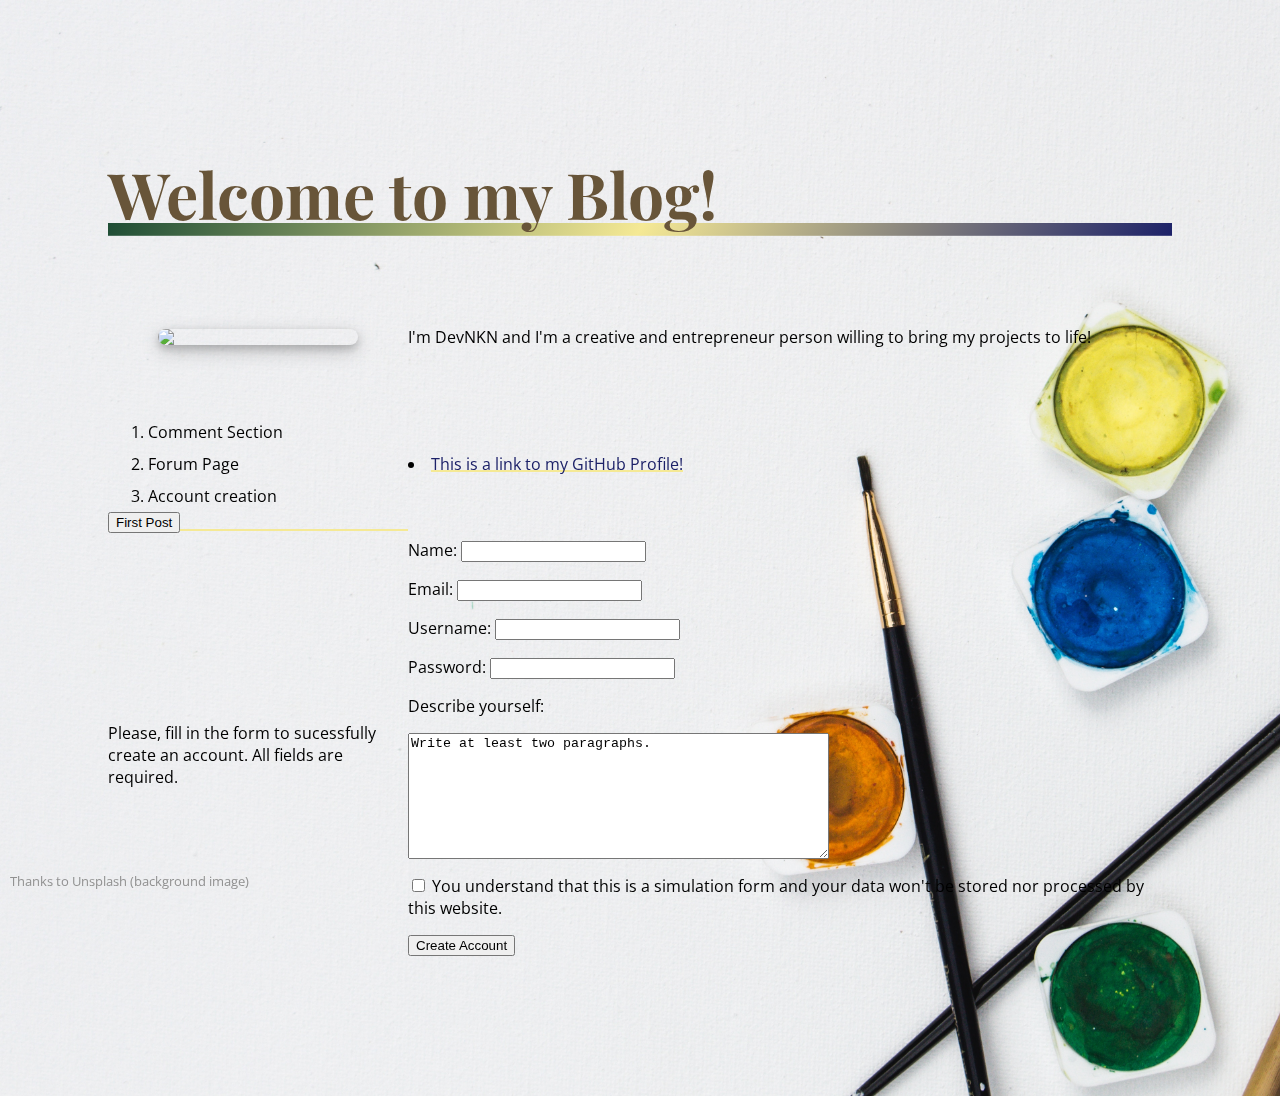
==== index.html @ 15b54385 "Bug Fixes" ====
<html>
    
    <head>
        <title>DevNKN's Blog</title>
        <link rel="stylesheet" href="style.css">
    </head>
  
  <h1> Welcome to my Blog! </h1>

  <body>
    I'm DevNKN and I'm a creative and entrepreneur person willing to bring my projects to life! 
  </body>
  
  <img src="https://avatars.githubusercontent.com/u/93043751?v=4">
  
    <body>
  
  <ol>
    <li>Comment Section</li>
    <li>Forum Page</li>
    <li>Account creation</li>
</ol>
  
  <li><a href="https://github.com/DevNKN">This is a link to my GitHub Profile!</a></li>
    
    <a href="@ PostOne.html">
    <button>First Post</button>
</a>
   
    <ion-icon name="chatbox-ellipses-outline"></ion-icon>
    
    </body>

<body>

<p> Please, fill in the form to sucessfully create an account. All fields are required.</p>

<form>

<p>
Name:

<input text="name" type="text" name="Name" required minimum="4" maximum="8"> 

</p>
<p>
Email:

<input type="email" name="Email" required character="@">  

</p>
<p>

Username: 

<input type="username" name="Username" rqeuired character="@"> 
</p>
<p>

Password:

<input type="password" name="Password" rquired minimum="8" maximum="12"> 
</p>


<p>
Describe yourself:
</p>

    <p>
<textarea id="description" name="Description" rows="8" cols="50">
Write at least two paragraphs.
</textarea>
    </p>
    
    <p>
<input type="checkbox" required> You understand that this is a simulation form and your data won't be stored nor processed by this website.
</p>

<p>
<button onclick="https://devnkn.github.io/intro-html/">Create Account</button>
    </p>
    
</html>
---- style.css ----
@import url('https://fonts.googleapis.com/css?family=Permanent+Marker|Playfair+Display:900|Open+Sans');

body {
    background: #e9e9e9;
    background-image: url('background.jpg');
    background-size: cover;
    padding: 100px;
    font-family: 'Open Sans', sans-serif;
    color: #000;
    display: grid;
    align-items: center;
    grid-template-columns: 300px auto;
    background-repeat: no-repeat;
}

body:after {
    content: "Thanks to Unsplash (background image)";
    position: fixed;
    left: 0;
    bottom: 0;
    width: 100%;
    padding: 10px;
    color: #919191;
    font-size: 10pt;
}

h1 {
    grid-row-start: 1;
    grid-column-start: 1;
    grid-column-end: 3;
    color: rgb(104, 85, 57);
    font-size: 48pt;
    font-family: 'Playfair Display', sans-serif;
  
    background-image: linear-gradient(120deg, rgb(30,77,53) 0%, rgb(245, 233, 149) 50%, rgb(28, 33, 104) 100%);
    background-repeat: no-repeat;
    background-size: 100% 0.2em;
    background-position: 0 100%;
    transition: background-size 0.25s ease-in;        
}

img {
    grid-row-start: 2;
    grid-column-start: 1;
    max-width: 200px;
    max-height: 200px;
    border-radius: 10px;
    box-shadow: 0 4px 8px 0 rgba(0, 0, 0, 0.2), 0 6px 20px 0 rgba(0, 0, 0, 0.19);
    margin: 50px;
}

ul {
    list-style-type: none;
    grid-row-start: 2;
    grid-column-start: 2;
    width: 200px;
    font-size: 14pt;
} 

ul:before {
    content: 'Quick links';
    font-family: 'Permanent Marker', cursive;
    color: rgb(28, 33, 104);
    background-color: rgba(245, 233, 149, 0.5);
    font-size: 18pt;
}

li {
    padding-top: 10px;
}

a {
    color: rgb(28, 33, 104);
    display: inline-block;
    overflow: hidden;
    position: relative;
    text-decoration: none;
    vertical-align: bottom;
  }
  a:after {
    background: linear-gradient(to bottom, rgb(245, 233, 149), rgb(245, 233, 149)) center 1.08em/100% 2px no-repeat;
    content: "";
    height: 100%;
    left: 0;
    position: absolute;
    top: 0;
    width: 400%;
    will-change: transform;
    z-index: -1;
  }
  a:hover:after {
    -webkit-animation: underline-gradient 6s linear infinite;
            animation: underline-gradient 6s linear infinite;
    background-image: linear-gradient(90deg, rgba(122, 95, 255, 0.8) 15%, rgba(1, 255, 137, 0.6) 35%, rgba(122, 95, 255, 0.8) 85%);
  }
  
  @-webkit-keyframes underline-gradient {
    0% {
      -webkit-transform: translate3d(0%, 0%, 0);
              transform: translate3d(0%, 0%, 0);
    }
    100% {
      -webkit-transform: translate3d(-75%, 0%, 0);
              transform: translate3d(-75%, 0%, 0);
    }
  }
  
  @keyframes underline-gradient {
    0% {
      -webkit-transform: translate3d(0%, 0%, 0);
              transform: translate3d(0%, 0%, 0);
    }
    100% {
      -webkit-transform: translate3d(-75%, 0%, 0);
              transform: translate3d(-75%, 0%, 0);
    }
  }
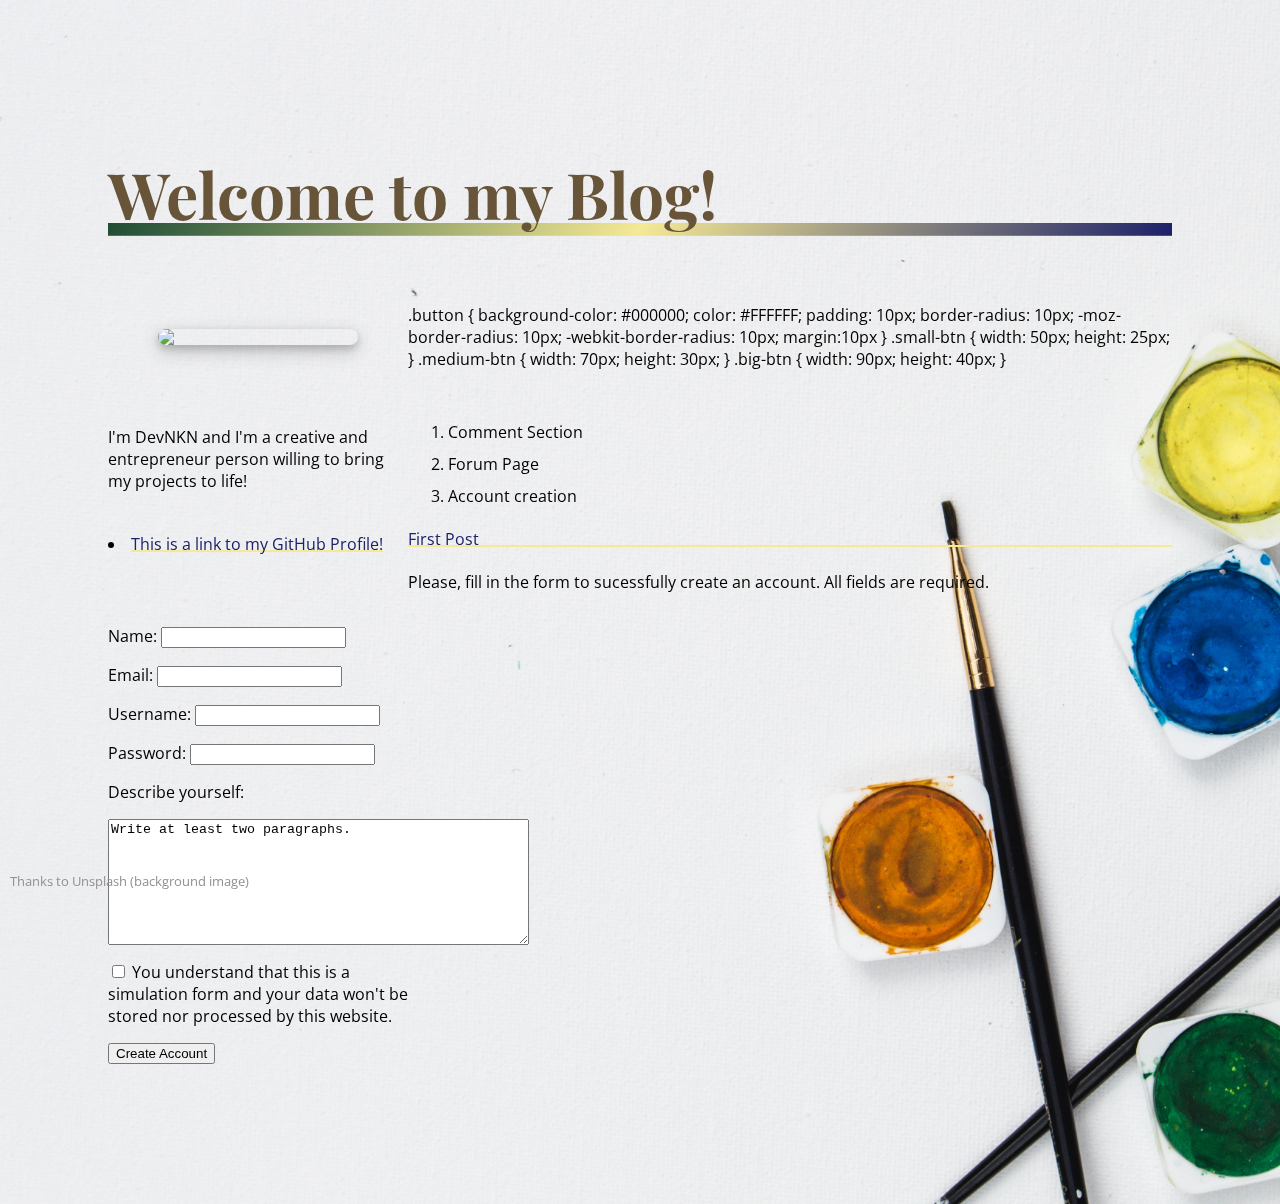
==== commit 1c04fb4f: "Style Improvements - Added Resizing" ====
--- a/index.html
+++ b/index.html
@@ -3,6 +3,30 @@
     <head>
         <title>DevNKN's Blog</title>
         <link rel="stylesheet" href="style.css">
+        .button {
+        background-color: #000000;
+        color: #FFFFFF;
+        padding: 10px;
+        border-radius: 10px;
+        -moz-border-radius: 10px;
+        -webkit-border-radius: 10px;
+        margin:10px
+    }
+    
+    .small-btn {
+        width: 50px;
+        height: 25px;
+    }
+    
+    .medium-btn {
+        width: 70px;
+        height: 30px;
+    }
+    
+    .big-btn {
+        width: 90px;
+        height: 40px;
+    }
     </head>
   
   <h1> Welcome to my Blog! </h1>
@@ -23,8 +47,8 @@
   
   <li><a href="https://github.com/DevNKN">This is a link to my GitHub Profile!</a></li>
     
-    <a href="@ PostOne.html">
-    <button>First Post</button>
+    <a href="https://devnkn.github.io/intro-html/PostOne.html">
+    <div class="button big-btn">First Post</div>
 </a>
    
     <ion-icon name="chatbox-ellipses-outline"></ion-icon>
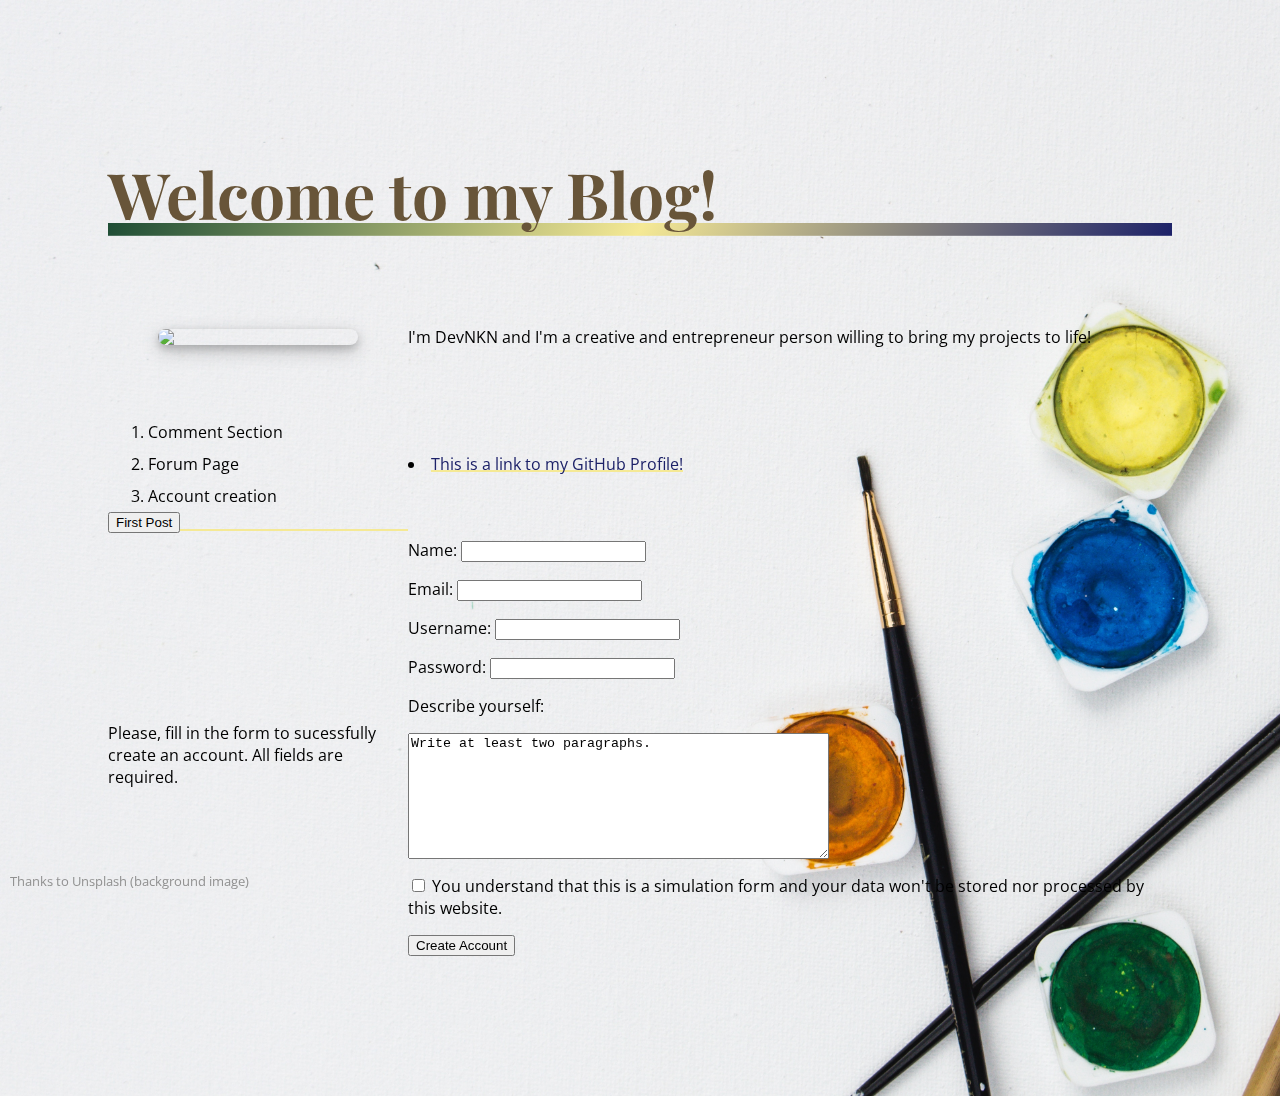
==== commit 7263f7b8: "Bug Fixes" ====
--- a/index.html
+++ b/index.html
@@ -3,30 +3,6 @@
     <head>
         <title>DevNKN's Blog</title>
         <link rel="stylesheet" href="style.css">
-        .button {
-        background-color: #000000;
-        color: #FFFFFF;
-        padding: 10px;
-        border-radius: 10px;
-        -moz-border-radius: 10px;
-        -webkit-border-radius: 10px;
-        margin:10px
-    }
-    
-    .small-btn {
-        width: 50px;
-        height: 25px;
-    }
-    
-    .medium-btn {
-        width: 70px;
-        height: 30px;
-    }
-    
-    .big-btn {
-        width: 90px;
-        height: 40px;
-    }
     </head>
   
   <h1> Welcome to my Blog! </h1>
@@ -48,7 +24,7 @@
   <li><a href="https://github.com/DevNKN">This is a link to my GitHub Profile!</a></li>
     
     <a href="https://devnkn.github.io/intro-html/PostOne.html">
-    <div class="button big-btn">First Post</div>
+        <button>First Post</button>
 </a>
    
     <ion-icon name="chatbox-ellipses-outline"></ion-icon>
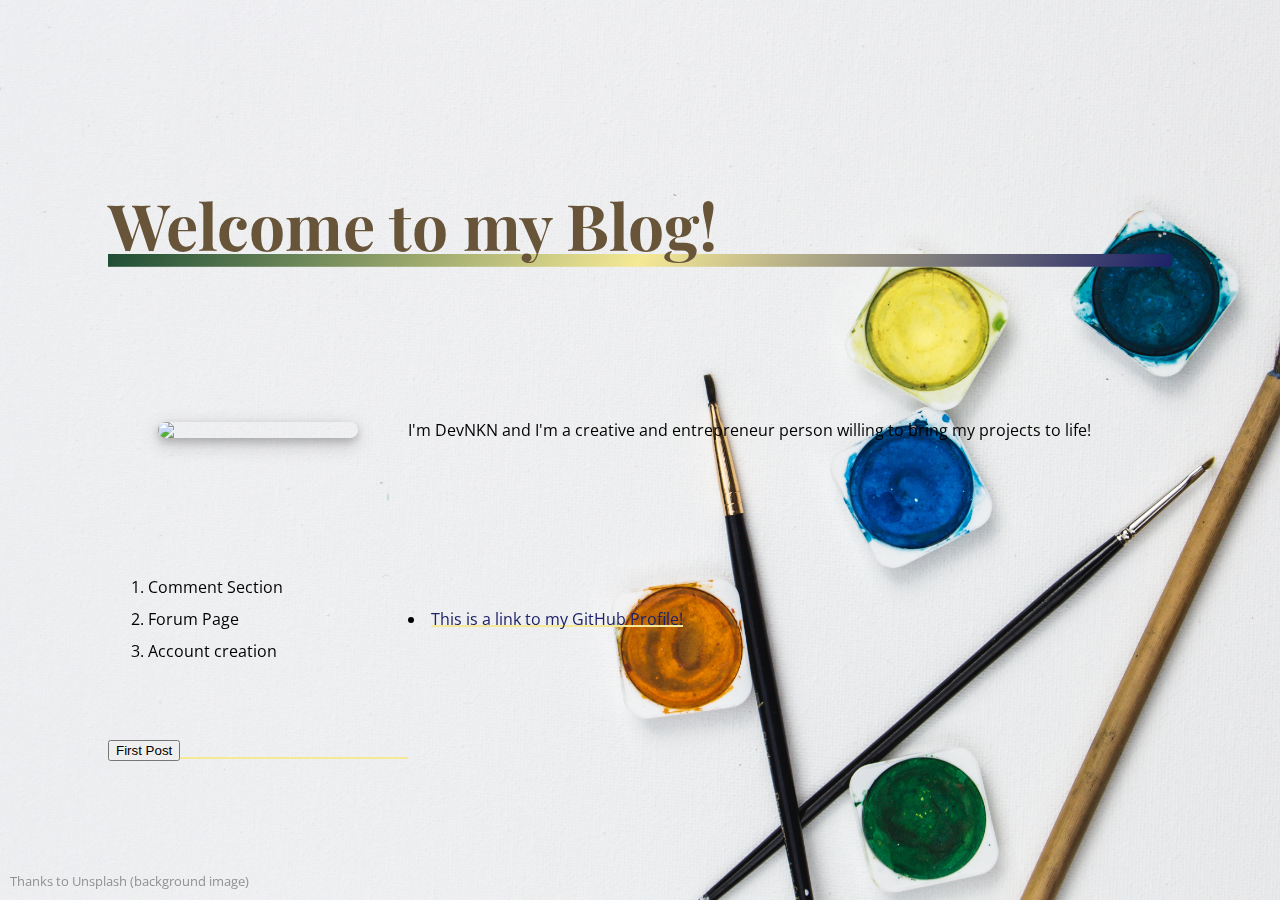
==== commit 93b4c2aa: "Bug Fixes" ====
--- a/index.html
+++ b/index.html
@@ -30,55 +30,5 @@
     <ion-icon name="chatbox-ellipses-outline"></ion-icon>
     
     </body>
-
-<body>
-
-<p> Please, fill in the form to sucessfully create an account. All fields are required.</p>
-
-<form>
-
-<p>
-Name:
-
-<input text="name" type="text" name="Name" required minimum="4" maximum="8"> 
-
-</p>
-<p>
-Email:
-
-<input type="email" name="Email" required character="@">  
-
-</p>
-<p>
-
-Username: 
-
-<input type="username" name="Username" rqeuired character="@"> 
-</p>
-<p>
-
-Password:
-
-<input type="password" name="Password" rquired minimum="8" maximum="12"> 
-</p>
-
-
-<p>
-Describe yourself:
-</p>
-
-    <p>
-<textarea id="description" name="Description" rows="8" cols="50">
-Write at least two paragraphs.
-</textarea>
-    </p>
-    
-    <p>
-<input type="checkbox" required> You understand that this is a simulation form and your data won't be stored nor processed by this website.
-</p>
-
-<p>
-<button onclick="https://devnkn.github.io/intro-html/">Create Account</button>
-    </p>
     
 </html>
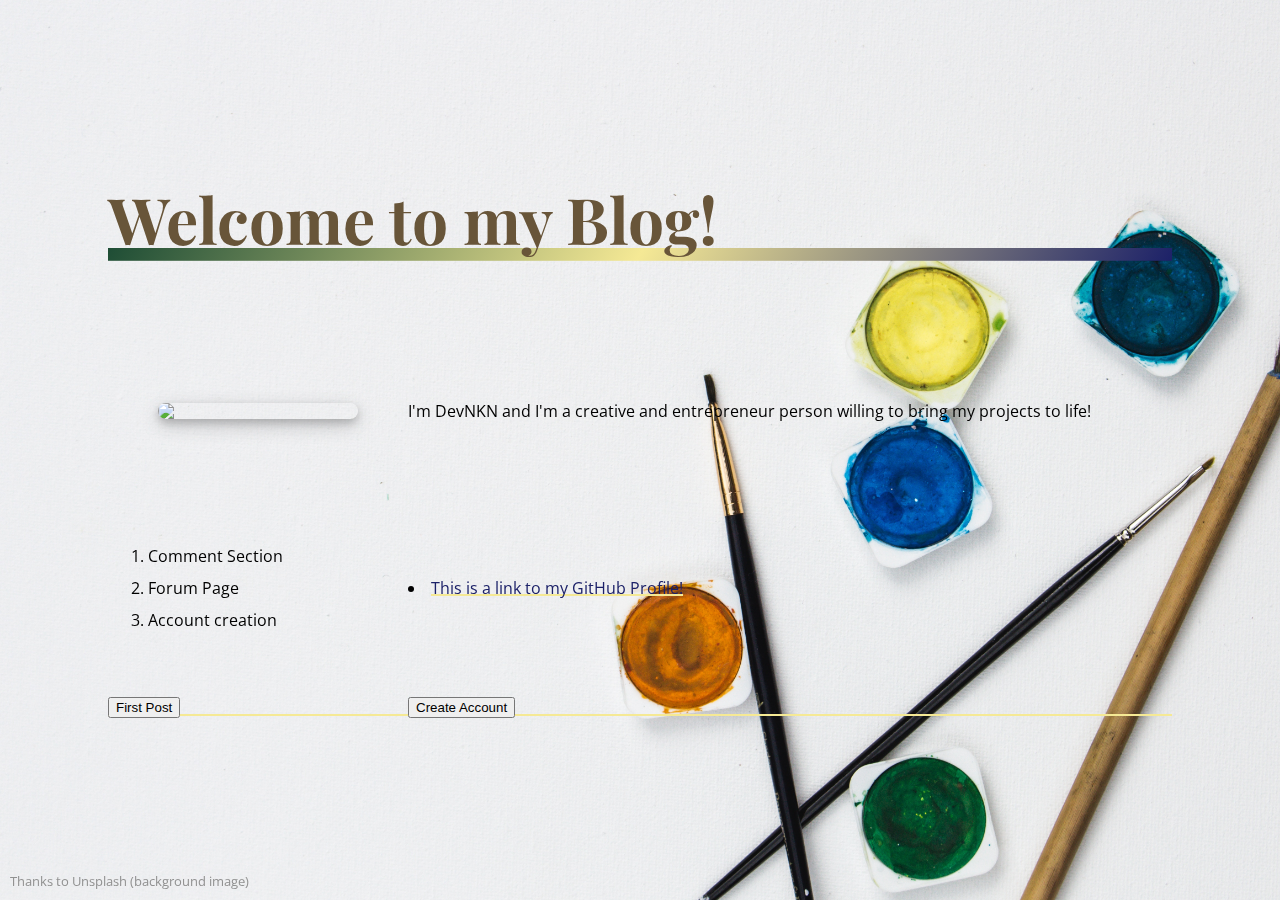
==== commit eab7751f: "Create Account" ====
--- a/index.html
+++ b/index.html
@@ -26,6 +26,10 @@
     <a href="https://devnkn.github.io/intro-html/PostOne.html">
         <button>First Post</button>
 </a>
+        
+       <a href="https://devnkn.github.io/intro-html/create-account.html">
+        <button>Create Account</button>
+        </a>
    
     <ion-icon name="chatbox-ellipses-outline"></ion-icon>
     
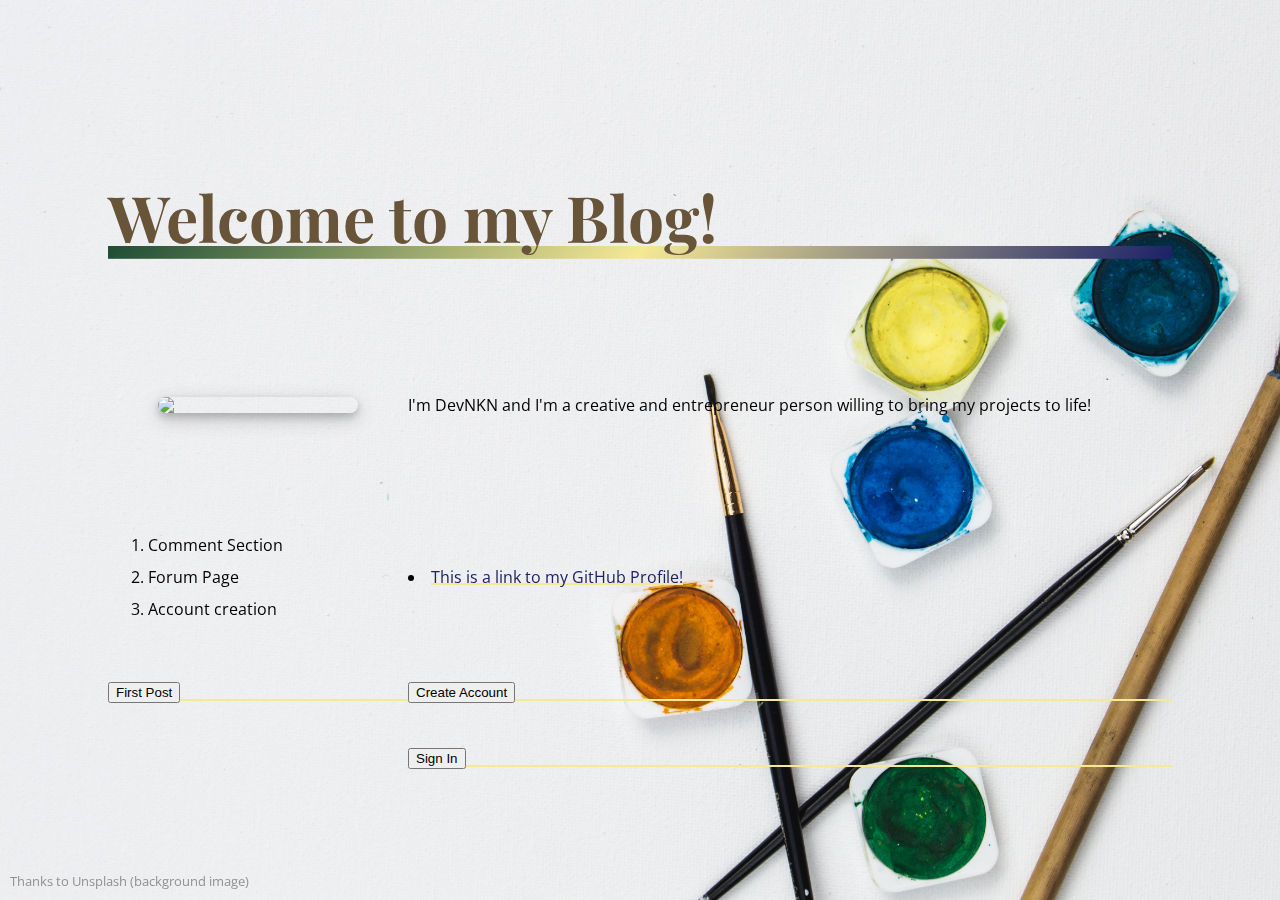
==== commit 5208a9fc: "Added Sign In Button" ====
--- a/index.html
+++ b/index.html
@@ -3,6 +3,7 @@
     <head>
         <title>DevNKN's Blog</title>
         <link rel="stylesheet" href="style.css">
+        <link rel="icon" href="https://avatars.githubusercontent.com/u/93043751?v=4">
     </head>
   
   <h1> Welcome to my Blog! </h1>
@@ -32,6 +33,10 @@
         </a>
    
     <ion-icon name="chatbox-ellipses-outline"></ion-icon>
+        
+        <a href="https://devnkn.github.io/intro-html/sign-in.html">
+        <button>Sign In</button>
+        </a>
     
     </body>
     
